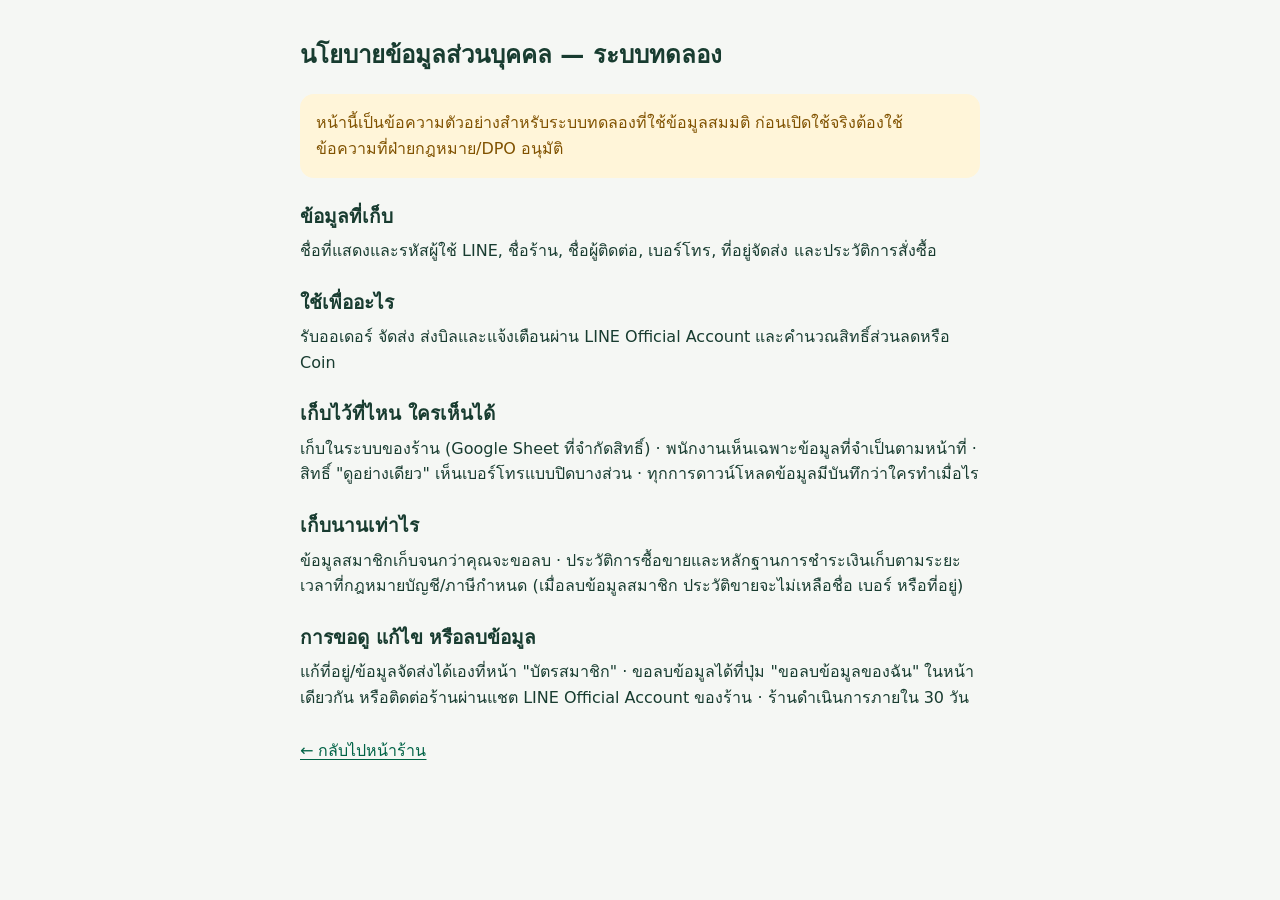
==== privacy.html @ 76da7a83 "Add files via upload" ====
<!doctype html>
<html lang="th">
<head>
<meta charset="utf-8">
<meta name="viewport" content="width=device-width, initial-scale=1">
<title>นโยบายข้อมูลส่วนบุคคล (ฉบับทดลอง)</title>
<meta http-equiv="Content-Security-Policy" content="default-src 'self'; style-src 'self' 'unsafe-inline'; object-src 'none'; base-uri 'self'">
<link rel="stylesheet" href="style.css?v=2.2.0">
</head>
<body>
<main class="privacy-page">
<h1>นโยบายข้อมูลส่วนบุคคล — ระบบทดลอง</h1>
<p class="note">หน้านี้เป็นข้อความตัวอย่างสำหรับระบบทดลองที่ใช้ข้อมูลสมมติ ก่อนเปิดใช้จริงต้องใช้ข้อความที่ฝ่ายกฎหมาย/DPO อนุมัติ</p>
<h2>ข้อมูลที่เก็บ</h2>
<p>ชื่อที่แสดงและรหัสผู้ใช้ LINE, ชื่อร้าน, ชื่อผู้ติดต่อ, เบอร์โทร, ที่อยู่จัดส่ง และประวัติการสั่งซื้อ</p>
<h2>ใช้เพื่ออะไร</h2>
<p>รับออเดอร์ จัดส่ง ส่งบิลและแจ้งเตือนผ่าน LINE Official Account และคำนวณสิทธิ์ส่วนลดหรือ Coin</p>
<h2>เก็บไว้ที่ไหน ใครเห็นได้</h2>
<p>เก็บในระบบของร้าน (Google Sheet ที่จำกัดสิทธิ์) · พนักงานเห็นเฉพาะข้อมูลที่จำเป็นตามหน้าที่ · สิทธิ์ "ดูอย่างเดียว" เห็นเบอร์โทรแบบปิดบางส่วน · ทุกการดาวน์โหลดข้อมูลมีบันทึกว่าใครทำเมื่อไร</p>
<h2>เก็บนานเท่าไร</h2>
<p>ข้อมูลสมาชิกเก็บจนกว่าคุณจะขอลบ · ประวัติการซื้อขายและหลักฐานการชำระเงินเก็บตามระยะเวลาที่กฎหมายบัญชี/ภาษีกำหนด (เมื่อลบข้อมูลสมาชิก ประวัติขายจะไม่เหลือชื่อ เบอร์ หรือที่อยู่)</p>
<h2>การขอดู แก้ไข หรือลบข้อมูล</h2>
<p>แก้ที่อยู่/ข้อมูลจัดส่งได้เองที่หน้า "บัตรสมาชิก" · ขอลบข้อมูลได้ที่ปุ่ม "ขอลบข้อมูลของฉัน" ในหน้าเดียวกัน หรือติดต่อร้านผ่านแชต LINE Official Account ของร้าน · ร้านดำเนินการภายใน 30 วัน</p>
<p style="margin-top:28px"><a href="index.html?page=home">← กลับไปหน้าร้าน</a></p>
</main>
</body>
</html>
---- style.css ----
/* Betagro Shop Phokeaw · white & green · no external font / icon dependency */
:root{--bg:#F5F7F4;--surface:#FFFFFF;--surface-2:#F2F6F1;--sunk:#E7EEE8;--ink:#183C30;--ink-2:#465E53;--muted:#617368;--line:#E0E8DF;--line-2:#BBCDBF;--brand:#00845F;--brand-btn:#006B4E;--brand-ink:#006346;--brand-soft:#E9F4EC;--accent:#205B54;--accent-soft:#EAF3F2;--accent-ink:#235A54;--warn:#805200;--warn-soft:#FFF5D9;--bad:#AC2D26;--bad-soft:#FCEDEB;--good:#006346;--good-soft:#E9F4EC;--radius:18px;--top-height:90px;color-scheme:light}
*{box-sizing:border-box}
[hidden]{display:none!important}
html{scroll-padding-top:100px}
html,body{margin:0;background:var(--bg);color:var(--ink);font-family:"Leelawadee UI","Noto Sans Thai","Sukhumvit Set",system-ui,-apple-system,"Segoe UI",sans-serif;font-size:16px;line-height:1.6;-webkit-text-size-adjust:100%}
button,input,select,textarea{font:inherit;color:inherit}
button,a,input,select,textarea{-webkit-tap-highlight-color:transparent}
button{touch-action:manipulation}
button:focus-visible,a:focus-visible,input:focus-visible,select:focus-visible,textarea:focus-visible,summary:focus-visible{outline:3px solid #BD8B25;outline-offset:3px}
button{cursor:pointer}button:disabled{cursor:not-allowed}
a{color:var(--brand-ink);text-underline-offset:3px}
h1,h2,h3,p{margin:0}h2{font-size:19px;line-height:1.5}h3{font-size:16px;line-height:1.5}small{font-size:13px}
.ui-icon{display:inline-block;width:24px;height:24px;vertical-align:middle;flex-shrink:0}
.top{position:sticky;top:0;z-index:5;background:var(--surface);border-bottom:1px solid var(--line)}
.top-inner{max-width:1000px;margin:auto;display:flex;align-items:center;gap:12px;min-height:var(--top-height);padding:12px 20px}
.top .t{flex:1;min-width:0;line-height:1.45}.top h1{font-size:16px;font-weight:700;overflow-wrap:anywhere}.top .t small{color:var(--muted);font-size:12px;display:block}.brand-name{font-family:Arial,sans-serif;font-size:12px;letter-spacing:1px;font-weight:800;display:block;color:var(--brand-ink);margin-bottom:3px}.brand-name span{font-family:"Leelawadee UI",sans-serif;font-weight:400;letter-spacing:0;color:var(--muted)}
.brand-symbol{display:grid;place-items:center;width:44px;height:44px;flex-shrink:0;border:1px solid var(--line);border-radius:14px;background:var(--brand-soft);color:var(--brand-ink)}.brand-symbol .ui-icon{width:25px;height:25px}.demo-tag{font:700 10px Arial,sans-serif;letter-spacing:.8px;background:var(--surface-2);padding:5px 7px;border-radius:5px;color:var(--muted)}
.ic{display:inline-grid;place-items:center;min-width:44px;width:44px;height:44px;border-radius:50%;border:1px solid var(--line);background:var(--surface);font-size:22px;flex-shrink:0}
.wrap{max-width:760px;margin:0 auto;padding:20px 20px calc(116px + env(safe-area-inset-bottom,0px));display:flex;flex-direction:column;gap:18px;min-width:0}.wrap.wide{max-width:1140px}
.box{background:var(--surface);border:1px solid var(--line);border-radius:var(--radius);padding:20px;min-width:0}.box h3{margin:0 0 10px}
.row{display:flex;justify-content:space-between;gap:16px;padding:7px 0;font-size:14px;align-items:flex-start}.row span:first-child{color:var(--ink-2);min-width:0;overflow-wrap:anywhere}.row>span:last-child,.row>strong:last-child{flex-shrink:0;max-width:70%;text-align:right}.row .step{flex-shrink:0}.row.tot{font-weight:700;border-top:1px solid var(--line);margin-top:8px;padding-top:14px;align-items:center}.row.disc span:last-child{color:var(--good)}
.num{font-variant-numeric:tabular-nums}.mono{font-family:ui-monospace,Menlo,Consolas,monospace;font-size:.9em;overflow-wrap:anywhere}.hint{font-size:13px;color:var(--muted);line-height:1.6}.price{font:750 23px/1.4 system-ui,sans-serif;letter-spacing:-.7px;color:var(--brand-ink);font-variant-numeric:tabular-nums}.big{font-size:28px;font-weight:700;color:var(--brand-ink)}
.btn{display:inline-flex;align-items:center;justify-content:center;gap:8px;min-height:48px;padding:10px 18px;border-radius:12px;border:1px solid var(--line-2);background:var(--surface);font-weight:600;text-decoration:none;line-height:1.45;text-align:center}.btn.pri{background:var(--brand-btn);border-color:var(--brand-btn);color:#fff;box-shadow:0 4px 12px #006B4E12}.btn.blue{background:var(--accent);border-color:var(--accent);color:#fff}.btn.bad{color:var(--bad);border-color:var(--bad);background:var(--surface)}.btn.sm{min-height:44px;padding:8px 12px;font-size:13px}.btn.block{width:100%}.btn[disabled]{opacity:.48}.btn .ui-icon{width:20px;height:20px}.text-btn{border:0;background:transparent;color:var(--brand-ink);padding:10px 0;min-height:44px;font-size:14px;font-weight:700}
.shop-hero{position:relative;isolation:isolate;overflow:hidden;border-radius:22px;background:#E7F0E3;min-height:226px;display:flex;align-items:center}.shop-hero>img{position:absolute;inset:0;width:100%;height:100%;object-fit:cover;object-position:70% 55%;z-index:-2}.shop-hero:after{content:"";position:absolute;inset:0;background:linear-gradient(90deg,#EAF1E6 5%,#EAF1E6F5 34%,#EAF1E608 80%);z-index:-1}.hero-copy{padding:27px;width:69%}.eyebrow{font:700 10px Arial,sans-serif;letter-spacing:.6px;color:#386748}.hero-copy h2{font-size:30px;line-height:1.35;letter-spacing:-.5px;color:#17472E;margin:11px 0}.hero-copy p{font-size:13px;color:#376046}.hero-tag{display:inline-block;font-size:12px;background:#fffC;color:#214B31;padding:5px 10px;border-radius:7px;margin-top:16px}.image-note{position:absolute;bottom:8px;right:10px;color:#183C30;background:#fffD;border-radius:4px;padding:1px 5px;font-size:10px}
.intro{text-align:center;padding:12px 0}.intro h2{font-size:25px}.intro p{font-size:14px;color:var(--muted);margin-top:8px}.section-heading{display:flex;align-items:center;justify-content:space-between;gap:10px}.section-heading h2{display:flex;align-items:center;gap:8px;font-size:18px}.section-heading>.hint{font-size:12px}.section-sub{font-size:13px;color:var(--muted);margin:4px 0 12px}
.tiles{display:grid;grid-template-columns:repeat(3,minmax(0,1fr));gap:10px}.tile{background:var(--surface);border:1px solid var(--line);border-radius:16px;padding:16px 5px;text-align:center;min-height:124px;display:flex;flex-direction:column;align-items:center;justify-content:center;gap:5px}.tile b{font-size:14px;font-weight:700;white-space:nowrap}.tile small{font-size:11px;color:var(--muted)}.tile-icon{display:grid;place-items:center;width:44px;height:44px;border-radius:14px;background:var(--brand-soft);color:var(--brand-ink);margin-bottom:3px}.tile.featured{background:var(--brand-btn);border-color:var(--brand-btn);color:#fff}.tile.featured .tile-icon{background:#FFFFFF20;color:#fff}.tile.featured small{color:#D3E8DD}.tile.featured b{font-size:16px}.tile:hover,.btn:not(:disabled):hover{filter:brightness(.98)}
.benefit-strip{display:flex;gap:12px;align-items:center;border:1px solid var(--line);border-radius:16px;background:var(--surface);padding:14px 16px;text-align:left}.benefit-icon{color:var(--brand-ink);background:var(--brand-soft);border-radius:50%;padding:9px}.benefit-strip small{display:block;font-size:12px;color:var(--muted)}.benefit-strip b{font-size:25px;line-height:1.3;display:block}.benefit-strip b span{font-size:13px;font-weight:500}.benefit-end{margin-left:auto;font-size:12px;color:var(--muted);text-align:right}.coupon-strip{display:flex;align-items:center;gap:12px;padding:13px 15px;border:1px dashed #C3D9BA;border-radius:14px;background:#F0F6E9;color:#35582E}.coupon-strip b{font-size:14px}.coupon-strip small{display:block;font-size:12px}.demo-note{text-align:center;font-size:11px;color:var(--muted);margin:2px 0}
.bottom-nav{position:fixed;bottom:0;left:0;right:0;z-index:6;display:flex;justify-content:center;background:var(--surface);border-top:1px solid var(--line);padding:8px 12px calc(8px + env(safe-area-inset-bottom,0px));box-shadow:0 -3px 18px #183C3005}.bottom-nav button{max-width:180px;flex:1;display:flex;flex-direction:column;align-items:center;gap:3px;min-height:51px;border:0;background:transparent;color:var(--muted);font-size:11px;padding:4px;border-radius:12px}.bottom-nav button.on{color:var(--brand-ink);font-weight:700;background:var(--brand-soft)}.bottom-nav .ui-icon{width:23px;height:23px}
.catalog-tools{display:flex;flex-direction:column;gap:13px}.search-box{display:flex;align-items:center;gap:10px;border:1px solid var(--line-2);border-radius:14px;background:var(--surface);padding:0 14px;color:var(--muted)}.search-box input{min-width:0;flex:1;border:0;background:transparent;min-height:50px;outline-offset:0}.search-box:focus-within{border-color:var(--brand-ink);box-shadow:0 0 0 2px var(--brand-soft)}.search-box input::placeholder{color:var(--muted);font-size:14px}.chips{display:flex;gap:8px;overflow-x:auto;padding:3px 1px 6px;scrollbar-width:thin}.chip{border:1px solid var(--line);background:var(--surface);border-radius:999px;min-height:44px;padding:8px 17px;font-size:14px;white-space:nowrap;flex-shrink:0}.chip.on{background:var(--brand-btn);color:#fff;border-color:var(--brand-btn);font-weight:700}
.bundle-section{background:#EBF2E4;border:1px solid #DFE9D6;border-radius:20px;padding:18px}.bundle-grid{display:grid;grid-template-columns:1fr 1fr;gap:12px}.bundle{background:var(--surface);border:1px solid #D9E5D2;border-radius:15px;padding:16px;display:flex;flex-direction:column;gap:9px;min-width:0}.bundle-top{display:flex;align-items:center;justify-content:space-between;color:var(--brand-ink)}.bundle-top .ui-icon{width:30px;height:30px}.bundle-label{font-size:11px;letter-spacing:.1px;background:var(--brand-soft);padding:4px 8px;border-radius:5px}.bundle .nm{font-size:16px}.bundle .it{font-size:12px;color:var(--muted);flex:1}.bundle-buy{display:flex;align-items:center;justify-content:space-between;gap:10px}.bundle-buy small{font-size:11px;color:var(--muted)}.saving{font-size:11px;color:var(--good)}.saving s{color:var(--muted);margin-right:5px}.bundle-section>p.hint{margin-top:10px;font-size:11px}.monthly-pick{display:flex;gap:12px;align-items:center;border-radius:14px;padding:15px;background:var(--accent-soft);color:var(--accent-ink)}.monthly-pick>span{flex:1;min-width:0}.monthly-pick small{display:block;font-size:11px}.monthly-pick b{font-size:14px}.monthly-pick strong{text-align:right;font-size:20px;flex-shrink:0}.monthly-pick strong small{font-size:11px;font-weight:400}
.prod{display:grid;grid-template-columns:44px minmax(0,1fr);gap:10px 12px;padding:20px 0;border-top:1px solid var(--line)}.product-section .section-heading{padding-bottom:13px}.product-section .section-heading+.prod{border-top:0}.prod:last-child{padding-bottom:0}.product-symbol{width:44px;height:44px;display:grid;place-items:center;background:var(--surface-2);border-radius:12px;color:var(--brand-ink)}.product-symbol .ui-icon{width:27px;height:27px}.product-info .nm{font-size:16px;margin:0 0 4px;line-height:1.45}.product-meta{font:11px system-ui,sans-serif;color:var(--muted)}.product-buy{grid-column:2;display:flex;align-items:center;justify-content:space-between;gap:8px}.product-buy small{font-size:12px;color:var(--muted)}.tiers{grid-column:2;display:flex;flex-wrap:wrap;gap:6px;font-size:11px;color:var(--ink-2)}.tiers>span{background:var(--surface-2);padding:4px 7px;border-radius:5px}.tiers b{margin-left:3px}.prod.oos .product-symbol,.prod.oos .price{color:var(--muted)}.prod.oos{background:var(--surface-2);margin:0 -8px;padding-left:8px;padding-right:8px;border-radius:12px}.badge{display:inline-block;font-size:10px;padding:2px 7px;border-radius:5px;background:var(--brand-soft);color:var(--brand-ink);font-weight:600;margin-left:4px;vertical-align:2px;white-space:nowrap;font-family:"Leelawadee UI",sans-serif}.badge.r{background:var(--bad-soft);color:var(--bad)}.badge.b{background:var(--accent-soft);color:var(--accent-ink)}
.step{display:inline-flex;align-items:center;border:1px solid var(--line-2);border-radius:12px;overflow:hidden;height:44px;background:var(--surface);flex-shrink:0}.step button{width:44px;height:44px;border:0;background:var(--brand-soft);color:var(--brand-ink);font-size:23px;line-height:1}.step span{min-width:32px;text-align:center;font-weight:700;font-size:15px;font-variant-numeric:tabular-nums}.add-btn{height:44px;min-height:44px;padding:7px 16px;min-width:92px;font-size:14px;color:var(--brand-ink);border-color:#C1D7C9;background:var(--brand-soft)}.add-btn>span{font-size:21px;line-height:1}.nudge{grid-column:1/-1;font-size:12px;color:var(--brand-ink);background:var(--brand-soft);border-radius:10px;padding:3px 10px;display:flex;justify-content:space-between;align-items:center;gap:6px}.nudge button{border:0;background:transparent;color:var(--brand-ink);font-size:13px;white-space:nowrap;font-weight:700;min-height:44px;min-width:64px}
.foot{position:fixed;left:0;right:0;bottom:0;z-index:6;background:var(--surface);border-top:1px solid var(--line);box-shadow:0 -4px 24px #183C3007}.foot-inner{max-width:760px;margin:auto;padding:12px 20px calc(12px + env(safe-area-inset-bottom,0px));display:flex;gap:12px;align-items:center}.foot .sum{flex:1;min-width:0;line-height:1.4}.foot .sum b{display:block;font:700 26px/1.3 system-ui,sans-serif;letter-spacing:-.7px;color:var(--brand-ink)}.foot .sum small{color:var(--muted);font-size:11px;display:block}.foot .btn{min-height:51px}.foot .btn .ui-icon{width:19px;height:19px}
.cart-item{display:grid;grid-template-columns:minmax(0,1fr) auto;gap:10px 12px;border-bottom:1px solid var(--line);padding:16px 0}.cart-item:first-child{padding-top:0}.cart-item:last-child{border-bottom:0;padding-bottom:0}.cart-item h3{font-size:15px;margin:0;line-height:1.5}.cart-item>.step{grid-column:1/-1;justify-self:end}.cart-item>strong{font-size:17px}.order-summary{border-top:3px solid var(--brand-btn)}.order-summary>p{margin-top:10px}.coin-toggle{align-items:center!important}.coin-toggle>span{flex:1}.coin-toggle small{display:block;color:var(--muted);font-size:12px;margin-top:3px}.coin-toggle>.ui-icon{color:var(--brand-ink);width:29px;height:29px}
.alert{border-radius:12px;padding:13px 15px;font-size:14px;overflow-wrap:anywhere;border-left:3px solid currentColor}.alert.warn{background:var(--warn-soft);color:var(--warn)}.alert.ok{background:var(--good-soft);color:var(--good)}.alert.info{background:var(--accent-soft);color:var(--accent-ink)}.alert.bad{background:var(--bad-soft);color:var(--bad)}
.field{display:flex;flex-direction:column;gap:7px;min-width:0}.field label{font-size:14px;color:var(--ink-2);font-weight:600}.field input,.field select,.field textarea{border:1px solid var(--line-2);background:var(--surface);border-radius:10px;padding:12px;min-height:48px;width:100%;font-size:16px}.field textarea{resize:vertical}.form{display:flex;flex-direction:column;gap:18px}.chk{display:flex;gap:12px;align-items:flex-start;font-size:14px;cursor:pointer}.chk input{margin-top:3px;width:22px;height:22px;flex-shrink:0;accent-color:var(--brand-btn)}.chk+.chk{margin-top:14px}.chk span{min-width:0}
.qr{display:flex;flex-direction:column;align-items:center;gap:14px;text-align:center;padding:26px 20px}.qr .code{background:#fff;padding:12px;border:1px solid #DFE6E0;border-radius:15px;line-height:0}.qr .code svg,.qr .code img{width:200px;height:200px;max-width:100%}.qr>.copy{align-self:stretch}.qr>b{font-size:18px}.qr>.mono{background:var(--brand-soft);padding:6px 16px;border-radius:6px;color:var(--brand-ink)}.kv{display:grid;grid-template-columns:repeat(3,minmax(0,1fr));gap:10px}.kv>div{background:var(--surface);border:1px solid var(--line);border-radius:15px;padding:16px 12px;min-width:0}.kv small{display:block;color:var(--muted);font-size:12px}.kv b{font-size:24px;overflow-wrap:anywhere}.kv>div:first-child{background:var(--brand-btn);color:#fff;border-color:var(--brand-btn)}.kv>div:first-child small{color:#D5E7DD}
.pill{display:inline-block;border-radius:999px;padding:4px 10px;font-size:12px;font-weight:600;background:var(--sunk);color:var(--ink-2);white-space:nowrap}.pill.new{background:var(--warn-soft);color:var(--warn)}.pill.appr{background:var(--accent-soft);color:var(--accent-ink)}.pill.bill{background:#F5EEE1;color:#885410}.pill.paid{background:var(--good-soft);color:var(--good)}.pill.red{background:var(--bad-soft);color:var(--bad)}.bill-card{text-align:left;width:100%;display:flex;flex-direction:column;gap:10px}.bill-card-head,.bill-card-foot{display:flex;justify-content:space-between;align-items:center;gap:12px}.bill-card-foot>div{display:flex;flex-direction:column;gap:3px}.bill-card-foot small{font-size:12px;color:var(--muted)}.bill-link{font-size:13px;font-weight:700;color:var(--brand-ink)}
.order-progress{list-style:none;margin:0;padding:16px 6px;display:flex;background:var(--surface);border:1px solid var(--line);border-radius:15px}.order-progress li{position:relative;flex:1;display:flex;flex-direction:column;align-items:center;text-align:center;font-size:11px;color:var(--muted);gap:6px;z-index:0}.order-progress li:before{content:"";position:absolute;top:16px;right:50%;width:100%;height:2px;background:var(--line);z-index:-1}.order-progress li:first-child:before{display:none}.order-progress li>span{display:grid;place-items:center;border:2px solid var(--line);width:34px;height:34px;border-radius:50%;background:var(--surface);font-size:13px}.order-progress .complete{color:var(--brand-ink);font-weight:700}.order-progress .complete>span{background:var(--brand-btn);border-color:var(--brand-btn);color:#fff}.order-progress .complete:before{background:var(--brand-btn)}.order-progress .ui-icon{width:18px;height:18px}.success-panel{text-align:center;padding:34px 16px}.success-icon{display:inline-grid;place-items:center;background:var(--brand-soft);color:var(--brand-ink);width:76px;height:76px;border-radius:50%;margin-bottom:20px}.success-icon .ui-icon{width:38px;height:38px}.success-panel h2{font-size:22px;margin-bottom:12px}.success-panel p{margin-top:10px}
.tabs{display:flex;gap:8px;overflow-x:auto;background:var(--surface);border-bottom:1px solid var(--line);padding:0 max(16px,calc((100vw - 1100px)/2));position:sticky;top:var(--top-height);z-index:4}.tab{border:0;background:none;padding:15px 12px;min-height:54px;font-weight:600;color:var(--muted);border-bottom:3px solid transparent;white-space:nowrap;font-size:14px}.tab.on{color:var(--brand-ink);border-bottom-color:var(--brand-btn)}.tab .cnt{display:inline-block;min-width:19px;padding:0 5px;border-radius:9px;background:var(--bad);color:#fff;font-size:11px;margin-left:5px}.admin-overview{display:grid;grid-template-columns:repeat(4,1fr);gap:12px}.stat-card{display:flex;flex-direction:column;gap:8px;text-align:left;background:var(--surface);border:1px solid var(--line);border-radius:15px;padding:16px}.stat-card>span{font-size:12px;color:var(--muted)}.stat-card>strong{font:700 30px system-ui,sans-serif;color:var(--brand-ink)}.ord{border:1px solid var(--line);border-radius:16px;padding:20px;background:var(--surface);display:flex;flex-direction:column;gap:11px;min-width:0}.ord-h{display:flex;flex-wrap:wrap;gap:8px;align-items:center}.pos{background:#F2F6EB;border:1px dashed #C8D7B7;border-radius:12px;padding:14px 16px;font-size:14px;color:#34502E}.pos>b{display:block;margin-bottom:5px}.acts{display:flex;flex-wrap:wrap;gap:12px;align-items:flex-end}.acts .field{flex:1;min-width:140px}.acts input[type=file]{max-width:100%;font-size:14px}.tblw{overflow-x:auto;max-width:100%;border:1px solid var(--line);border-radius:12px;background:var(--surface);overscroll-behavior-inline:contain}table{border-collapse:collapse;width:100%;font-size:14px}th{text-align:left;font-weight:600;color:var(--ink-2);background:var(--surface-2);padding:12px;border-bottom:1px solid var(--line);white-space:nowrap}td{padding:12px;border-bottom:1px solid var(--line);vertical-align:top;min-width:90px}tr:last-child td{border-bottom:0}td.r,th.r{text-align:right}tr.warn td{background:var(--warn-soft)}tr.bad td{background:var(--bad-soft)}td input[type=checkbox]{width:24px;height:24px;accent-color:var(--brand-btn)}summary{cursor:pointer;min-height:32px;font-weight:600}
.toast{position:fixed;left:50%;bottom:calc(104px + env(safe-area-inset-bottom,0px));transform:translateX(-50%);background:#163F32;color:#fff;padding:13px 20px;border-radius:14px;font-size:14px;z-index:20;max-width:calc(100% - 32px);width:max-content;text-align:center;box-shadow:0 8px 30px #15362B25}.busy{position:fixed;inset:0;background:#17352B40;z-index:15;display:flex;align-items:center;justify-content:center;backdrop-filter:blur(2px)}.busy>div{background:var(--surface);padding:27px;border:1px solid var(--line);border-radius:20px;font-size:15px;display:flex;flex-direction:column;align-items:center;gap:14px;max-width:calc(100% - 40px);box-shadow:0 20px 60px #183C3020}.busy small{color:var(--muted);font-size:12px}.copy{display:flex;gap:8px;min-width:0}.copy input{flex:1;min-width:0;border:1px solid var(--line-2);border-radius:10px;padding:10px;background:var(--surface-2);font-size:13px}.empty{color:var(--muted);text-align:center;padding:32px 18px;border:1px dashed var(--line-2);border-radius:16px;font-size:14px;display:flex;flex-direction:column;align-items:center;gap:10px;background:var(--surface)}.empty>.ui-icon{width:40px;height:40px;color:var(--brand-ink)}.empty b{color:var(--ink)}.boot{padding:15vh 20px;text-align:center;color:var(--ink);display:flex;flex-direction:column;gap:22px;align-items:center}.boot-brand{font:800 20px Arial,sans-serif;letter-spacing:2px;color:var(--brand-ink)}.boot small{color:var(--muted)}.spinner{display:inline-block;width:28px;height:28px;border:3px solid var(--line);border-top-color:var(--brand-btn);border-radius:50%;animation:spin .8s linear infinite;flex-shrink:0}.privacy-page{max-width:720px;margin:auto;padding:36px 20px}.privacy-page h1{font-size:24px}.privacy-page h2{margin:24px 0 8px}.privacy-page .note{background:var(--warn-soft);color:var(--warn);padding:16px;border-radius:14px;margin:20px 0}
@keyframes spin{to{transform:rotate(360deg)}}
@media(min-width:900px){.shop-hero{min-height:250px}.hero-copy h2{font-size:36px}.tiles{gap:14px}.tile{min-height:137px}.catalog-wrap{max-width:860px}.catalog-wrap+.foot .foot-inner{max-width:860px}.product-section .prod{grid-template-columns:52px minmax(0,1fr) auto}.product-buy{grid-column:3;grid-row:1/3;min-width:240px}.tiers{grid-column:2}.product-symbol{grid-row:1/3;width:50px;height:50px}.bundle-buy{gap:16px}.wide .ord .row{max-width:780px}}
@media(max-width:600px){.wrap{padding:16px 16px calc(116px + env(safe-area-inset-bottom,0px));gap:16px}.top-inner{padding:11px 16px;gap:10px}.box{padding:16px}.bundle-grid{grid-template-columns:1fr}.bundle-section{padding:16px}.shop-hero{min-height:205px}.hero-copy{padding:22px;width:76%}.hero-copy h2{font-size:27px}.hero-copy p{font-size:12px}.shop-hero>img{object-position:69% 50%}.hero-tag{margin-top:12px;font-size:11px}.foot-inner{padding:12px 16px calc(12px + env(safe-area-inset-bottom,0px))}.foot .btn{font-size:14px;padding:11px 14px}.tile{min-height:117px;padding:13px 4px}.tiles{gap:8px}.tile-icon{width:39px;height:39px;border-radius:12px}.tile b{font-size:13px}.tile small{font-size:10px}.tile.featured b{font-size:15px}.brand-name{font-size:11px}.top h1{font-size:15px}.admin-overview{grid-template-columns:1fr 1fr;gap:10px}.stat-card{padding:14px}.ord{padding:16px}.tabs{top:var(--top-height)}.kv{gap:7px}.kv>div{padding:13px 10px}.kv b{font-size:22px}.kv small{font-size:11px}.order-summary .row{font-size:13px}}
@media(max-width:359px){.wrap{padding-left:12px;padding-right:12px}.top-inner{padding-left:12px;padding-right:12px;gap:7px}.brand-name span{display:none}.top .t small{font-size:10px}.tile b{font-size:12px}.tile small{font-size:9px}.hero-copy{width:88%}.hero-copy h2{font-size:25px}.product-buy{grid-column:1/-1}.tiers{grid-column:1/-1}.section-heading h2{font-size:16px}.section-heading>.hint{display:none}.benefit-strip{padding:12px;gap:8px}.benefit-end{font-size:10px}.foot .btn{font-size:13px;padding:11px}.foot .btn .ui-icon{display:none}}
@media(prefers-color-scheme:dark){:root{--bg:#0F1D17;--surface:#192A21;--surface-2:#21382A;--sunk:#243D2E;--ink:#E6F0E7;--ink-2:#C0D0C3;--muted:#A5B6A8;--line:#324738;--line-2:#526E59;--brand-btn:#006B4E;--brand-ink:#A0DFB2;--brand-soft:#233F2D;--accent:#28675C;--accent-soft:#203D35;--accent-ink:#BAE6D4;--warn:#F1CF88;--warn-soft:#3D321D;--bad:#FFB2A7;--bad-soft:#452824;--good:#A0DFB2;--good-soft:#233F2D;color-scheme:dark}.bundle-section{background:#1D3020;border-color:var(--line)}.bundle{border-color:var(--line)}.coupon-strip{background:#243A26;border-color:var(--line-2);color:#CAE3B9}.pos{background:#263921;border-color:var(--line-2);color:#D1E2BF}.pill.bill{background:#3D321D;color:#F1CF88}.order-summary{border-top-color:#74BE8B}.add-btn{border-color:var(--line-2)}.shop-hero{color-scheme:light}.qr .code{border-color:#fff}}
@media(prefers-reduced-motion:reduce){*{scroll-behavior:auto!important}.spinner{animation:none;border-top-color:var(--brand-ink)}}
@media(max-width:600px){.bundle-grid{grid-template-columns:none;grid-auto-flow:column;grid-auto-columns:92%;overflow-x:auto;scroll-snap-type:x proximity;padding-bottom:8px;scrollbar-width:thin}.bundle{scroll-snap-align:start}.bundle-buy .step{height:44px}.bundle-buy .step button{width:44px}.bundle-buy .step span{min-width:26px}}
/* ===== v2: ส่วนเพิ่ม (คงโทนขาว–เขียว) ===== */
.row-flex{display:flex;align-items:center;gap:8px;flex-wrap:wrap}.alert.row-flex .ui-icon{width:20px;height:20px}
.notice{display:flex;align-items:center;gap:12px;width:100%;text-align:left;border-radius:16px;padding:14px 16px;border:1px solid var(--line);background:var(--surface)}.notice>span{flex:1;min-width:0}.notice b{display:block;font-size:15px}.notice small{display:block;font-size:12px;color:var(--muted)}.notice>.ui-icon:first-child{width:28px;height:28px}.notice>.ui-icon:last-child{width:18px;height:18px;color:var(--muted)}
.notice.warn{background:var(--warn-soft);border-color:#EED9A6;color:var(--warn)}.notice.info{background:var(--accent-soft);color:var(--accent-ink)}.notice.ok{background:var(--brand-soft);color:var(--brand-ink)}
.bottom-nav button{position:relative}.bottom-nav .dot{position:absolute;top:6px;left:calc(50% + 8px);width:9px;height:9px;border-radius:50%;background:var(--bad);border:2px solid var(--surface)}
.empty-state{display:flex;flex-direction:column;align-items:center;gap:14px;text-align:center;padding:30px 20px}.empty-state>.ui-icon{width:42px;height:42px;color:var(--warn)}.empty-state h2{font-size:18px}
.tech{display:block;color:var(--muted);font-size:11px;margin-top:6px;overflow-wrap:anywhere}.tech-detail{font-size:12px;color:var(--muted);text-align:left;align-self:stretch}.tech-detail small{display:block;overflow-wrap:anywhere;margin-top:6px}
.product-photo{width:44px;height:44px;border-radius:12px;object-fit:cover;background:var(--surface-2);display:block}.prod.has-img{grid-template-columns:76px minmax(0,1fr)}.prod.has-img .product-photo{width:76px;height:76px;grid-row:1/3;border-radius:14px}
.prod.oos .product-photo{filter:grayscale(.8);opacity:.6}.product-photo.sm{width:40px;height:40px;border-radius:8px;margin-bottom:6px}.bundle-photo{width:100%;height:132px;object-fit:cover;border-radius:12px;background:var(--surface-2)}
.img-cell{min-width:64px}.img-cell .product-symbol{width:40px;height:40px;margin-bottom:6px}
.geo-box{display:flex;align-items:center;gap:10px;flex-wrap:wrap}.geo-box .hint{flex:1;min-width:150px}
.slip-box{display:flex;gap:14px;align-items:center;border:1px dashed var(--line-2);border-radius:14px;padding:12px;background:var(--surface-2)}.slip-box>img{width:72px;height:96px;object-fit:cover;border-radius:8px;border:1px solid var(--line);background:#fff}.slip-ph{display:grid;place-items:center;width:72px;height:96px;border-radius:8px;background:var(--surface);color:var(--brand-ink);flex-shrink:0}.slip-ph .ui-icon{width:34px;height:34px}.slip-box>div{display:flex;flex-direction:column;gap:6px;align-items:flex-start;min-width:0}.slip-box label.btn{cursor:pointer}
.pay-ledger .row.tot .price{font-size:26px}.pay-history{margin-top:10px;font-size:13px}.pay-history summary{font-size:14px;color:var(--ink-2)}
.day-pick{border:0;padding:0;margin:0;display:flex;flex-wrap:wrap;gap:8px}.day-pick legend{font-size:14px;font-weight:600;color:var(--ink-2);margin-bottom:8px}.day-pick label{position:relative}.day-pick input{position:absolute;opacity:0;inset:0}.day-pick span{display:grid;place-items:center;min-width:46px;height:46px;border-radius:12px;border:1px solid var(--line-2);font-weight:700;background:var(--surface)}.day-pick input:checked+span{background:var(--brand-btn);border-color:var(--brand-btn);color:#fff}.day-pick input:focus-visible+span{outline:3px solid #BD8B25;outline-offset:2px}
.qty-row{align-items:center}.qty-row input{width:84px;min-height:44px;border:1px solid var(--line-2);border-radius:10px;padding:8px;text-align:center;font-size:16px}
.confirm-box{border:2px solid var(--brand-btn)}.test-box{border:1px dashed var(--warn);background:var(--warn-soft)}
/* หลังร้าน */
.new-banner{position:sticky;top:var(--top-height);z-index:6;display:flex;align-items:center;justify-content:center;gap:10px;width:100%;border:0;background:#B4231A;color:#fff;padding:12px 16px;font-size:15px;animation:pulse 1.6s ease-in-out 3}.new-banner span{opacity:.85;font-size:13px}
@keyframes pulse{50%{filter:brightness(1.25)}}
.date-bar{display:flex;flex-direction:column;gap:10px;background:var(--surface);border:1px solid var(--line);border-radius:16px;padding:12px 14px}.date-fields{display:flex;gap:12px;flex-wrap:wrap}.date-fields label{display:flex;align-items:center;gap:8px;font-size:14px;color:var(--ink-2)}.date-fields input{border:1px solid var(--line-2);border-radius:10px;padding:8px 10px;min-height:44px;background:var(--surface)}
.dl-row{display:flex;gap:8px;flex-wrap:wrap}.dl-grid{display:grid;grid-template-columns:repeat(auto-fill,minmax(170px,1fr));gap:8px;margin-top:8px}
.adm-search input{min-height:46px}.group-h{display:flex;align-items:center;gap:8px;margin:6px 0 -4px;font-size:16px}.cnt-pill{background:var(--bad);color:#fff;border-radius:99px;font-size:12px;padding:1px 9px}
.ord.is-new{border-color:#E7B95B;box-shadow:0 0 0 3px #F5D58B33}.box.group summary{font-size:15px}.box.group .ord{margin-top:10px}
.pay-grid{display:grid;grid-template-columns:repeat(auto-fit,minmax(110px,1fr));gap:8px}.pay-grid>div{background:var(--surface-2);border-radius:10px;padding:8px 10px}.pay-grid small{display:block;font-size:11px;color:var(--muted)}.pay-grid b{font-size:16px;font-variant-numeric:tabular-nums}.pay-grid .neg b{color:var(--bad)}.pay-grid .pos b{color:var(--good)}
.pay-list{display:flex;flex-direction:column;gap:6px}.pay-row{display:flex;justify-content:space-between;gap:10px;align-items:flex-start;border-top:1px solid var(--line);padding-top:8px;font-size:14px}.pay-acts{display:flex;gap:6px;flex-wrap:wrap;justify-content:flex-end;align-items:center}
.trip{display:flex;flex-direction:column;gap:6px}.trip.out{border-color:var(--accent)}.kg-bar{height:8px;border-radius:5px;background:var(--sunk);overflow:hidden}.kg-bar span{display:block;height:100%;background:var(--brand-btn);border-radius:5px}
.stop{display:flex;gap:10px;align-items:flex-start;border-top:1px solid var(--line);padding:10px 0}.stop>input{width:22px;height:22px;margin-top:4px;accent-color:var(--brand-btn);flex-shrink:0}.stop-no{display:grid;place-items:center;width:28px;height:28px;border-radius:50%;background:var(--brand-soft);color:var(--brand-ink);font-weight:700;flex-shrink:0}.stop-main{flex:1;min-width:0}.stop-main .items{font-size:12px}.warn-t{color:var(--warn);font-weight:600}
.report-grid{display:grid;grid-template-columns:repeat(4,minmax(0,1fr));gap:10px}.report-grid .stat-card strong{font-size:22px}
.bars{display:flex;flex-direction:column;gap:6px}.bar-row{display:grid;grid-template-columns:64px 1fr 96px 52px;gap:8px;align-items:center;font-size:13px}.bar{height:12px;background:var(--sunk);border-radius:6px;overflow:hidden}.bar i{display:block;height:100%;background:var(--brand);border-radius:6px}.bar-row b{text-align:right;font-variant-numeric:tabular-nums}.bar-row small{color:var(--muted)}
.team-row{display:grid;grid-template-columns:minmax(0,1fr) 150px auto;gap:10px;align-items:center;border-top:1px solid var(--line);padding:10px 0}.team-row small{display:block}.team-row select{min-height:44px;border:1px solid var(--line-2);border-radius:10px;padding:6px;background:var(--surface)}.team-row.off{opacity:.6}
.invite-out{display:flex;gap:14px;align-items:center;border:1px solid var(--line);border-radius:14px;padding:12px;background:var(--brand-soft)}.invite-out .code{background:#fff;padding:6px;border-radius:10px;line-height:0}.invite-out .code svg{width:120px;height:120px}.invite-out>div:last-child{display:flex;flex-direction:column;gap:6px;min-width:0;flex:1}
.job-row{display:flex;justify-content:space-between;align-items:center;gap:10px;border-top:1px solid var(--line);padding:10px 0}.job-row small{display:block}.checks{margin-top:8px}
.modal{position:fixed;inset:0;background:#0009;z-index:30;display:flex;align-items:center;justify-content:center;padding:16px}.modal-in{background:var(--surface);border-radius:16px;padding:12px;max-width:520px;width:100%;max-height:92vh;display:flex;flex-direction:column;gap:10px}.modal-in img{max-width:100%;max-height:78vh;object-fit:contain;border-radius:10px}
#print-area{display:none}
@media print{body.printing>*:not(#print-area){display:none!important}body.printing #print-area{display:block}#print-area{font:12px/1.4 Tahoma,sans-serif;color:#000}.print-trip{page-break-after:always}.print-trip table{width:100%;border-collapse:collapse}.print-trip th,.print-trip td{border:1px solid #444;padding:4px;vertical-align:top;min-width:0}.print-trip h2{font-size:16px;margin:0 0 4px}}
@media(max-width:600px){.report-grid{grid-template-columns:1fr 1fr}.team-row{grid-template-columns:1fr 1fr}.team-row>div:first-child{grid-column:1/-1}.bar-row{grid-template-columns:52px 1fr 80px}.bar-row small{display:none}.pay-row{flex-direction:column}.pay-acts{justify-content:flex-start}.invite-out{flex-direction:column;align-items:stretch}.invite-out .code{align-self:center}}
@media(prefers-color-scheme:dark){.notice.warn{border-color:var(--line-2)}.new-banner{background:#8E2A22}.invite-out .code{background:#fff}}
/* v2.1 */
.wave-box{display:flex;flex-direction:column;gap:4px;background:var(--brand-soft);border-radius:12px;padding:10px 12px;margin:6px 0 10px}.wave-box small{display:block;font-size:12px;color:var(--muted)}.wave-box b{display:block;font-size:15px;color:var(--brand-ink);margin-top:2px}
.bundle.for-me{border-color:var(--brand);box-shadow:0 0 0 2px var(--brand-soft)}.bundle.for-me .bundle-label{color:var(--brand-ink);font-weight:700}
.trip-head{display:flex;flex-wrap:wrap;gap:6px 12px;align-items:center}.trip-head select{padding:4px 8px;border-radius:8px;border:1px solid var(--line-2);background:var(--surface);color:var(--ink)}
.stop.pool{border-left:3px solid var(--warn);padding-left:8px}.stop .note{font-size:12px;color:var(--warn);display:block}
.funnel-table{width:100%;border-collapse:collapse;font-size:13px}.funnel-table th,.funnel-table td{padding:6px 8px;border-bottom:1px solid var(--line);text-align:right}.funnel-table th:first-child,.funnel-table td:first-child{text-align:left}
.trip-log{display:flex;flex-wrap:wrap;gap:6px 12px;align-items:center;padding:8px 0;border-top:1px solid var(--line)}.trip-log input{width:92px;padding:4px 6px;border-radius:8px;border:1px solid var(--line-2)}
.wave-pick{display:inline-flex;gap:4px;align-items:center;font-size:12px}.wave-pick select{padding:3px 6px;border-radius:8px;border:1px solid var(--line-2);font-size:12px;background:var(--surface);color:var(--ink)}
.cohort-table{width:100%;border-collapse:collapse;font-size:13px}.cohort-table th,.cohort-table td{padding:6px 8px;border-bottom:1px solid var(--line);text-align:right}.cohort-table th:first-child,.cohort-table td:first-child,.cohort-table th:nth-child(2),.cohort-table td:nth-child(2){text-align:left}
.alias-row{display:flex;gap:6px;align-items:center;margin-top:4px}.alias-row input{flex:1;min-width:0;padding:4px 8px;border-radius:8px;border:1px solid var(--line-2);font-size:12px}
@media print{.trip-head select,.wave-pick{display:none}}
/* v2.2: เลือก/เลือกทั้งหมด · แถบทำหลายรายการ · ทดสอบบทบาท · รูปสินค้า · รอบเย็น · ล็อกหน้าจอ */
.pick,.pick-all input,.pick-cell input{width:22px;height:22px;accent-color:var(--brand-btn);flex-shrink:0;cursor:pointer}.pick-all{display:inline-flex;align-items:center;gap:6px;font-size:13px;font-weight:500;color:var(--ink-2);margin-left:auto;cursor:pointer}.group-h{display:flex;align-items:center;gap:8px;flex-wrap:wrap}.box h3 .pick-all{float:right}.pick-cell{min-width:36px;width:36px}.ord.picked{border-color:var(--brand-btn);box-shadow:0 0 0 2px var(--brand-soft)}
.bulk-bar{position:sticky;bottom:calc(10px + env(safe-area-inset-bottom,0px));z-index:7;display:flex;flex-wrap:wrap;gap:8px;align-items:center;background:var(--brand-btn);color:#fff;border-radius:16px;padding:10px 12px;box-shadow:0 10px 30px #0B2A1F40}.bulk-bar>b{margin-right:auto;font-size:14px}.bulk-bar .btn{background:#fff;color:var(--brand-ink);border-color:#fff}.bulk-bar .btn.blue{background:#E9F4EC}.bulk-bar .btn.bad{background:#FCEDEB;color:var(--bad);border-color:#FCEDEB}.bulk-bar select{border-radius:10px;padding:7px 9px;border:0;max-width:180px}
.view-as{display:flex;align-items:center;gap:10px;flex-wrap:wrap;background:var(--warn-soft);color:var(--warn);border-bottom:1px solid #EED9A6;padding:9px max(16px,calc((100vw - 1100px)/2));font-size:13px}.view-as>span{flex:1;min-width:180px}
.img-acts{display:flex;flex-direction:column;gap:4px;margin-top:6px}.img-acts .btn{font-size:12px;padding:5px 8px;min-height:30px}.img-cell{min-width:110px}
.slot-pick{display:flex;flex-direction:column;gap:6px;margin:6px 0}.slot-pick .chk{align-items:flex-start;border:1px solid var(--line);border-radius:12px;padding:10px 12px}.slot-pick .chk:has(input:checked){border-color:var(--brand-btn);background:var(--brand-soft)}
.trip.evening{border-left:4px solid #C77700}.lock-screen>.ui-icon{color:var(--brand-ink)}.privacy-box{border:1px dashed var(--bad)}.stat-card small.hint{font-size:11px}
.print-trip tr.set td{background:#eee}
@media(max-width:600px){.bulk-bar{bottom:calc(8px + env(safe-area-inset-bottom,0px));padding:9px}.bulk-bar>b{width:100%}.pick-all span{font-size:12px}}
@media(prefers-color-scheme:dark){.bulk-bar .btn{color:#0F3B2A}.view-as{border-color:var(--line-2)}.print-trip tr.set td{background:#ddd}}
@media(min-width:601px){.admin-overview{grid-template-columns:repeat(auto-fit,minmax(170px,1fr))}}
/* ===== v3.0.0: Smart Set · Magnet Set · แต้มสะสม · สมุดที่อยู่ · ปักหมุด ===== */
.tags{display:flex;flex-wrap:wrap;gap:5px;margin-top:5px}
.tag{display:inline-block;font-size:11px;line-height:1.5;padding:1px 8px;border-radius:999px;font-weight:700;white-space:nowrap;background:var(--sunk);color:var(--ink-2)}
.tag.main{background:#E8F0FB;color:#1F4E87}.tag.smart{background:#FFF0D6;color:#8A4B00}.tag.magnet{background:#F7E6F3;color:#7D2468}.tag.low{background:var(--bad-soft);color:var(--bad)}
.smart-hint{display:block;font-size:12px;color:#8A4B00;font-weight:600}
.ok-t{color:var(--good);font-weight:700}
.chip.promo:not(.on){border-color:#E8C27A;color:#8A4B00;background:#FFF8EA}
.magnet-banner{display:flex;align-items:center;gap:12px;width:100%;text-align:left;border-radius:16px;padding:14px 16px;border:1px solid #E6C4DE;background:linear-gradient(100deg,#FBEFF8,#FFF8EA);color:#5E1B4F}
.magnet-banner>span{flex:1;min-width:0}.magnet-banner b{display:block;font-size:15px}.magnet-banner small{display:block;font-size:12px;color:#7A4A6E}
.magnet-banner>.ui-icon:first-child{width:28px;height:28px}.magnet-banner>.ui-icon:last-child{width:18px;height:18px}
.smart-today{background:#FFF8EA;border:1px solid #F0DDB5;border-radius:20px;padding:18px}
.smart-grid{display:grid;grid-auto-flow:column;grid-auto-columns:minmax(150px,1fr);gap:10px;overflow-x:auto;padding-bottom:6px;scroll-snap-type:x proximity;scrollbar-width:thin}
.smart-card{background:var(--surface);border:1px solid #EFDDB9;border-radius:14px;padding:12px;display:flex;flex-direction:column;gap:6px;min-width:0;scroll-snap-align:start}
.smart-card.oos{opacity:.6}.smart-card .nm{font-size:14px;line-height:1.45;flex:1}
.smart-card .smart-photo{width:100%;height:84px;object-fit:cover;border-radius:10px;background:var(--surface-2)}.smart-card .product-symbol{width:100%;height:84px}
.smart-cat{font-size:11px;font-weight:700;color:#8A4B00}
.smart-price{font-variant-numeric:tabular-nums}.smart-price s{color:var(--muted);font-size:12px}.smart-price b{font-size:18px;color:#8A4B00}.smart-price small{font-size:11px;color:var(--muted)}
.smart-card .step,.smart-card .add-btn{align-self:stretch;justify-content:space-between}.smart-card .add-btn{justify-content:center;min-width:0}
.smart-bar{display:flex;flex-direction:column;gap:8px;background:var(--surface);border:1px solid var(--line);border-radius:14px;padding:12px 14px;font-size:14px}
.smart-bar small{display:block;color:var(--muted);font-size:12px}
.smart-bar .kg-bar>span{background:linear-gradient(90deg,#E09A2B,#00845F);transition:width .25s}
.foot .rights-strip{display:block;width:100%;border:0;border-bottom:1px solid #F0DDB5;background:#FFF8EA;color:#8A4B00;font-size:13px;font-weight:700;padding:9px 16px;min-height:44px}
.foot .rights-strip .ui-icon{width:18px;height:18px}
.promo-box{border-left:4px solid #E09A2B}.promo-pick{display:flex;flex-direction:column;gap:10px;margin:8px 0}.promo-pick small{display:block;color:var(--muted);font-size:12px}
.nudge-line{display:block;width:100%;text-align:left;font-size:13px;color:#8A4B00;background:#FFF8EA;border:0;border-radius:10px;padding:9px 12px;margin-top:8px}.nudge-line.act{font-weight:600;min-height:44px}
.saved-line{display:flex;align-items:center;gap:6px;color:var(--good);font-weight:700;font-size:14px;margin-top:6px}.saved-line .ui-icon{width:18px;height:18px}
s.was{color:var(--muted);font-size:13px;font-weight:400}
.row.disc.sub{padding-top:0;font-size:13px}.row.disc.sub span:first-child{padding-left:12px;color:var(--good)}
.ship-box{display:flex;flex-direction:column;gap:10px;margin:10px 0 4px;padding:12px;border:1px solid var(--line);border-radius:14px;background:var(--surface-2)}
.ship-row{display:flex;align-items:flex-start;gap:10px}.ship-row>span{flex:1;min-width:0}.ship-row small{display:block;font-size:12px;color:var(--muted)}.ship-row b{display:block;font-size:14px;overflow-wrap:anywhere;margin-bottom:4px}.ship-row>.ui-icon{color:var(--brand-ink);margin-top:4px}
.ship-pick{display:flex;flex-direction:column;gap:12px;padding-top:6px;border-top:1px solid var(--line)}
.area-out{border-radius:12px;padding:14px;background:var(--bad-soft);color:var(--bad)}.area-out h3{font-size:15px;margin:0 0 4px}.area-out .hint{color:inherit;opacity:.9}
.area-opts{display:flex;flex-wrap:wrap;gap:8px;margin-top:10px}.area-opts .btn{background:var(--surface)}.area-opts .btn.pri{background:var(--brand-btn);color:#fff}
.branch-list{margin-top:10px;padding-top:8px;border-top:1px dashed currentColor;color:var(--ink)}.branch-list>b{font-size:13px}
.addr-row{display:flex;justify-content:space-between;align-items:flex-start;gap:10px;padding:12px 0;border-top:1px solid var(--line)}.addr-book .section-heading+.addr-row{border-top:0}
.addr-row>div:first-child{min-width:0}.addr-row small{display:block;margin-top:4px}.addr-row .pill{margin:2px 0}.addr-acts{display:flex;gap:6px;flex-wrap:wrap;justify-content:flex-end;flex-shrink:0}
.area-chip{display:inline-flex;align-items:center;gap:6px;border-radius:12px;padding:8px 12px;font-size:13px;font-weight:600;line-height:1.45}.area-chip .ui-icon{width:18px;height:18px}
.area-chip.in{background:var(--good-soft);color:var(--good)}.area-chip.band{background:var(--accent-soft);color:var(--accent-ink)}.area-chip.out{background:var(--bad-soft);color:var(--bad)}.area-chip.none{background:var(--warn-soft);color:var(--warn)}
.pin-box{align-items:stretch;flex-direction:column}.pin-box .btn{align-self:flex-start}
.pin-wrap{gap:12px}.pin-search{display:flex;gap:8px;min-width:0}.pin-search .search-box{flex:1;min-width:0}.pin-search .btn{flex-shrink:0}
.pin-results{display:flex;flex-direction:column;gap:6px}.pin-results:empty{display:none}
.pin-res{display:flex;gap:8px;align-items:flex-start;text-align:left;border:1px solid var(--line);background:var(--surface);border-radius:12px;padding:10px 12px;font-size:13px;min-height:44px}.pin-res .ui-icon{width:18px;height:18px;color:var(--brand-ink);margin-top:2px}
.pin-map-box{position:relative;border-radius:16px;overflow:hidden;border:1px solid var(--line-2);background:var(--surface-2)}
.pin-map{height:min(56vh,460px);min-height:280px;width:100%}
.pin-center{position:absolute;left:50%;top:50%;transform:translate(-50%,-100%);color:#C2410C;pointer-events:none;filter:drop-shadow(0 2px 2px #0005);z-index:2}.pin-center .ui-icon{width:42px;height:42px;fill:#fff}
.pin-gps{position:absolute;left:10px;bottom:28px;z-index:3;background:var(--surface);box-shadow:0 2px 8px #0002}
.pin-map-msg{height:100%;display:flex;flex-direction:column;align-items:center;justify-content:center;gap:8px;text-align:center;padding:20px;color:var(--muted);font-size:14px}.pin-map-msg>.ui-icon{width:34px;height:34px;color:var(--warn)}.pin-map-msg b{color:var(--ink)}
.pin-chip:empty{display:none}
.pin-link summary{cursor:pointer;font-weight:600;font-size:14px;min-height:28px}.pin-link form{margin-top:10px}
.shop-marker{display:grid;place-items:center;width:34px;height:34px;border-radius:50%;background:var(--brand-btn);color:#fff;border:2px solid #fff;box-shadow:0 2px 6px #0004}.shop-marker .ui-icon{width:20px;height:20px}
.rule{display:flex;flex-direction:column;gap:3px;padding:10px 0;border-top:1px solid var(--line);font-size:14px}.box h3+.rule{border-top:0;padding-top:0}.rule>span{color:var(--ink-2)}
.magnet-card{border-left:4px solid #B04A97}
.smart-list{display:flex;flex-direction:column;gap:4px;margin-top:8px;font-size:13px}.smart-list b{color:#8A4B00}
.field-label{font-size:14px;color:var(--ink-2);font-weight:600}
.shop-photo>img{width:96px;height:72px}
@media(prefers-color-scheme:dark){.tag.main{background:#1F3550;color:#BBD5F5}.tag.smart,.smart-hint,.smart-cat,.smart-price b,.smart-list b{color:#F4C77D}.tag.smart{background:#3D321D}.tag.magnet{background:#3F2338;color:#F1BDE3}.magnet-banner{background:linear-gradient(100deg,#3F2338,#3D321D);border-color:var(--line-2);color:#F7D9EF}.magnet-banner small{color:#E7C3DD}.smart-today{background:#2A2618;border-color:#4A4128}.smart-card{border-color:#4A4128}.chip.promo:not(.on){background:#3D321D;color:#F4C77D;border-color:#6B5A33}.foot .rights-strip,.nudge-line{background:#3D321D;color:#F4C77D;border-color:#4A4128}.pin-center{color:#FB923C}}
/* v3 หลังร้าน */
.cfg-toggle{padding:8px 0;border-bottom:1px solid var(--line)}.cfg-toggle:last-of-type{border-bottom:0}
.promo-table select{min-height:40px;border:1px solid var(--line-2);border-radius:8px;padding:4px 6px;background:var(--surface);max-width:150px}.promo-table input[type=checkbox]{width:22px;height:22px;accent-color:var(--brand-btn)}
tr.dirty td{background:#FFF8EA}tr.off td{opacity:.6}
.stock-file{margin-top:10px;padding:12px;border:1px dashed var(--line-2);border-radius:12px;background:var(--surface-2)}.stock-check{display:flex;flex-direction:column;gap:8px;margin-top:8px}.stock-check details summary{cursor:pointer;font-size:13px;font-weight:600}
.mem-v3{display:flex;flex-direction:column;gap:10px;margin-top:12px;padding-top:12px;border-top:1px dashed var(--line-2)}.mem-v3-row{font-size:14px;line-height:1.9}.test-acts{padding:8px;border-radius:10px;background:var(--warn-soft)}
.area-tools{display:grid;grid-template-columns:minmax(0,1fr) minmax(0,1fr);gap:16px;margin-top:10px}.area-svg{width:100%;height:auto;max-height:340px;color:var(--ink);background:var(--surface-2);border-radius:12px}
.uat-box .chk{margin-top:8px}
@media(max-width:600px){.area-tools{grid-template-columns:1fr}}
@media(prefers-color-scheme:dark){tr.dirty td{background:#3D321D}}
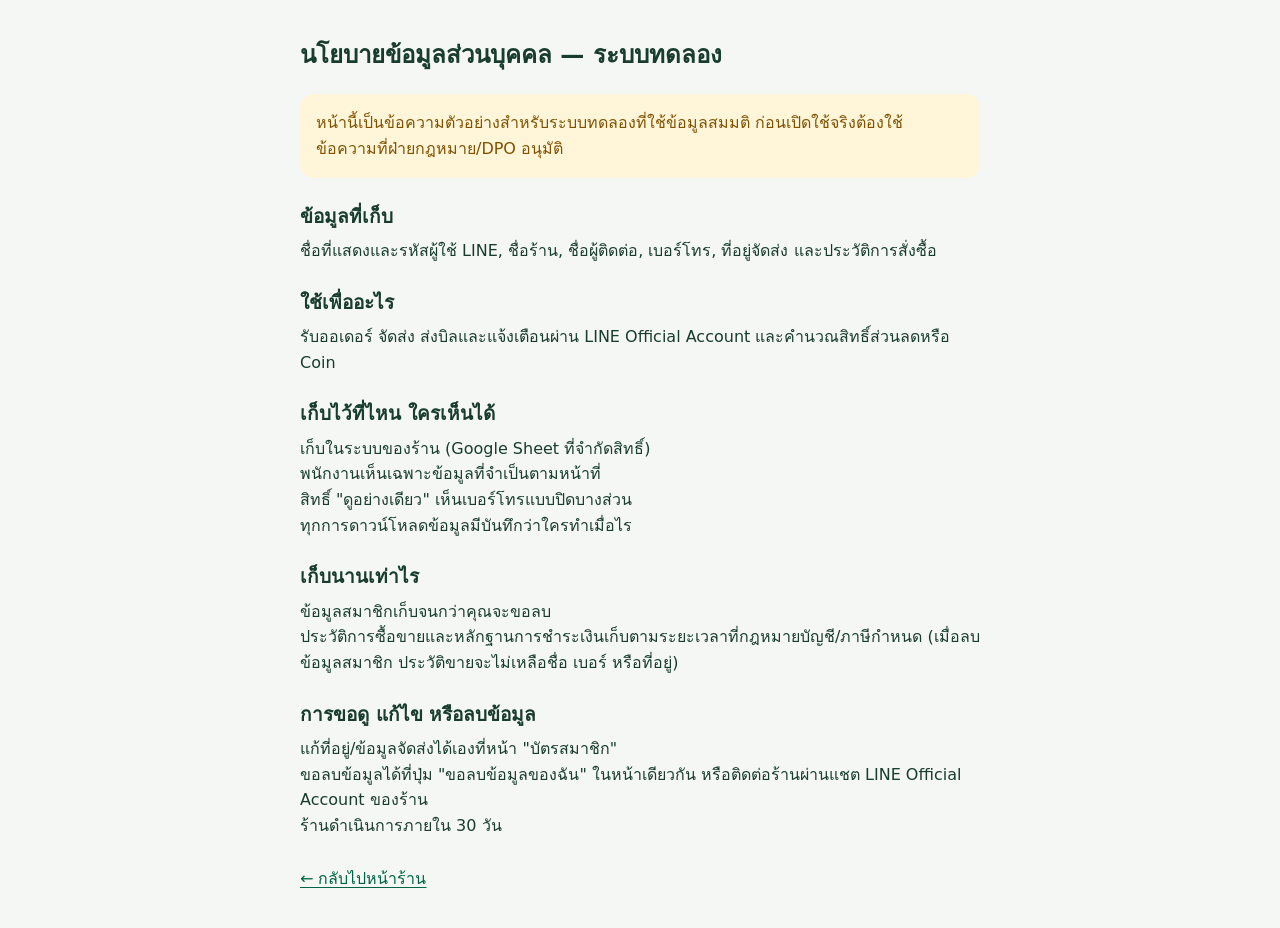
==== commit 789e9571: "Add files via upload" ====
--- a/privacy.html
+++ b/privacy.html
@@ -16,11 +16,11 @@
 <h2>ใช้เพื่ออะไร</h2>
 <p>รับออเดอร์ จัดส่ง ส่งบิลและแจ้งเตือนผ่าน LINE Official Account และคำนวณสิทธิ์ส่วนลดหรือ Coin</p>
 <h2>เก็บไว้ที่ไหน ใครเห็นได้</h2>
-<p>เก็บในระบบของร้าน (Google Sheet ที่จำกัดสิทธิ์) · พนักงานเห็นเฉพาะข้อมูลที่จำเป็นตามหน้าที่ · สิทธิ์ "ดูอย่างเดียว" เห็นเบอร์โทรแบบปิดบางส่วน · ทุกการดาวน์โหลดข้อมูลมีบันทึกว่าใครทำเมื่อไร</p>
+<p>เก็บในระบบของร้าน (Google Sheet ที่จำกัดสิทธิ์)<br>พนักงานเห็นเฉพาะข้อมูลที่จำเป็นตามหน้าที่<br>สิทธิ์ "ดูอย่างเดียว" เห็นเบอร์โทรแบบปิดบางส่วน<br>ทุกการดาวน์โหลดข้อมูลมีบันทึกว่าใครทำเมื่อไร</p>
 <h2>เก็บนานเท่าไร</h2>
-<p>ข้อมูลสมาชิกเก็บจนกว่าคุณจะขอลบ · ประวัติการซื้อขายและหลักฐานการชำระเงินเก็บตามระยะเวลาที่กฎหมายบัญชี/ภาษีกำหนด (เมื่อลบข้อมูลสมาชิก ประวัติขายจะไม่เหลือชื่อ เบอร์ หรือที่อยู่)</p>
+<p>ข้อมูลสมาชิกเก็บจนกว่าคุณจะขอลบ<br>ประวัติการซื้อขายและหลักฐานการชำระเงินเก็บตามระยะเวลาที่กฎหมายบัญชี/ภาษีกำหนด (เมื่อลบข้อมูลสมาชิก ประวัติขายจะไม่เหลือชื่อ เบอร์ หรือที่อยู่)</p>
 <h2>การขอดู แก้ไข หรือลบข้อมูล</h2>
-<p>แก้ที่อยู่/ข้อมูลจัดส่งได้เองที่หน้า "บัตรสมาชิก" · ขอลบข้อมูลได้ที่ปุ่ม "ขอลบข้อมูลของฉัน" ในหน้าเดียวกัน หรือติดต่อร้านผ่านแชต LINE Official Account ของร้าน · ร้านดำเนินการภายใน 30 วัน</p>
+<p>แก้ที่อยู่/ข้อมูลจัดส่งได้เองที่หน้า "บัตรสมาชิก"<br>ขอลบข้อมูลได้ที่ปุ่ม "ขอลบข้อมูลของฉัน" ในหน้าเดียวกัน หรือติดต่อร้านผ่านแชต LINE Official Account ของร้าน<br>ร้านดำเนินการภายใน 30 วัน</p>
 <p style="margin-top:28px"><a href="index.html?page=home">← กลับไปหน้าร้าน</a></p>
 </main>
 </body>
--- a/style.css
+++ b/style.css
@@ -1,4 +1,4 @@
-/* Betagro Shop Phokeaw · white & green · no external font / icon dependency */
+/* Betagro Shop Phokeaw: white & green, no external font / icon dependency. v3.1.0: dark mode follows the device, or the back-office toggle (html[data-theme]) */
 :root{--bg:#F5F7F4;--surface:#FFFFFF;--surface-2:#F2F6F1;--sunk:#E7EEE8;--ink:#183C30;--ink-2:#465E53;--muted:#617368;--line:#E0E8DF;--line-2:#BBCDBF;--brand:#00845F;--brand-btn:#006B4E;--brand-ink:#006346;--brand-soft:#E9F4EC;--accent:#205B54;--accent-soft:#EAF3F2;--accent-ink:#235A54;--warn:#805200;--warn-soft:#FFF5D9;--bad:#AC2D26;--bad-soft:#FCEDEB;--good:#006346;--good-soft:#E9F4EC;--radius:18px;--top-height:90px;color-scheme:light}
 *{box-sizing:border-box}
 [hidden]{display:none!important}
@@ -44,7 +44,8 @@
 @media(min-width:900px){.shop-hero{min-height:250px}.hero-copy h2{font-size:36px}.tiles{gap:14px}.tile{min-height:137px}.catalog-wrap{max-width:860px}.catalog-wrap+.foot .foot-inner{max-width:860px}.product-section .prod{grid-template-columns:52px minmax(0,1fr) auto}.product-buy{grid-column:3;grid-row:1/3;min-width:240px}.tiers{grid-column:2}.product-symbol{grid-row:1/3;width:50px;height:50px}.bundle-buy{gap:16px}.wide .ord .row{max-width:780px}}
 @media(max-width:600px){.wrap{padding:16px 16px calc(116px + env(safe-area-inset-bottom,0px));gap:16px}.top-inner{padding:11px 16px;gap:10px}.box{padding:16px}.bundle-grid{grid-template-columns:1fr}.bundle-section{padding:16px}.shop-hero{min-height:205px}.hero-copy{padding:22px;width:76%}.hero-copy h2{font-size:27px}.hero-copy p{font-size:12px}.shop-hero>img{object-position:69% 50%}.hero-tag{margin-top:12px;font-size:11px}.foot-inner{padding:12px 16px calc(12px + env(safe-area-inset-bottom,0px))}.foot .btn{font-size:14px;padding:11px 14px}.tile{min-height:117px;padding:13px 4px}.tiles{gap:8px}.tile-icon{width:39px;height:39px;border-radius:12px}.tile b{font-size:13px}.tile small{font-size:10px}.tile.featured b{font-size:15px}.brand-name{font-size:11px}.top h1{font-size:15px}.admin-overview{grid-template-columns:1fr 1fr;gap:10px}.stat-card{padding:14px}.ord{padding:16px}.tabs{top:var(--top-height)}.kv{gap:7px}.kv>div{padding:13px 10px}.kv b{font-size:22px}.kv small{font-size:11px}.order-summary .row{font-size:13px}}
 @media(max-width:359px){.wrap{padding-left:12px;padding-right:12px}.top-inner{padding-left:12px;padding-right:12px;gap:7px}.brand-name span{display:none}.top .t small{font-size:10px}.tile b{font-size:12px}.tile small{font-size:9px}.hero-copy{width:88%}.hero-copy h2{font-size:25px}.product-buy{grid-column:1/-1}.tiers{grid-column:1/-1}.section-heading h2{font-size:16px}.section-heading>.hint{display:none}.benefit-strip{padding:12px;gap:8px}.benefit-end{font-size:10px}.foot .btn{font-size:13px;padding:11px}.foot .btn .ui-icon{display:none}}
-@media(prefers-color-scheme:dark){:root{--bg:#0F1D17;--surface:#192A21;--surface-2:#21382A;--sunk:#243D2E;--ink:#E6F0E7;--ink-2:#C0D0C3;--muted:#A5B6A8;--line:#324738;--line-2:#526E59;--brand-btn:#006B4E;--brand-ink:#A0DFB2;--brand-soft:#233F2D;--accent:#28675C;--accent-soft:#203D35;--accent-ink:#BAE6D4;--warn:#F1CF88;--warn-soft:#3D321D;--bad:#FFB2A7;--bad-soft:#452824;--good:#A0DFB2;--good-soft:#233F2D;color-scheme:dark}.bundle-section{background:#1D3020;border-color:var(--line)}.bundle{border-color:var(--line)}.coupon-strip{background:#243A26;border-color:var(--line-2);color:#CAE3B9}.pos{background:#263921;border-color:var(--line-2);color:#D1E2BF}.pill.bill{background:#3D321D;color:#F1CF88}.order-summary{border-top-color:#74BE8B}.add-btn{border-color:var(--line-2)}.shop-hero{color-scheme:light}.qr .code{border-color:#fff}}
+@media(prefers-color-scheme:dark){:root:not([data-theme=light]){--bg:#0F1D17;--surface:#192A21;--surface-2:#21382A;--sunk:#243D2E;--ink:#E6F0E7;--ink-2:#C0D0C3;--muted:#A5B6A8;--line:#324738;--line-2:#526E59;--brand-btn:#006B4E;--brand-ink:#A0DFB2;--brand-soft:#233F2D;--accent:#28675C;--accent-soft:#203D35;--accent-ink:#BAE6D4;--warn:#F1CF88;--warn-soft:#3D321D;--bad:#FFB2A7;--bad-soft:#452824;--good:#A0DFB2;--good-soft:#233F2D;color-scheme:dark}:root:not([data-theme=light]) .bundle-section{background:#1D3020;border-color:var(--line)}:root:not([data-theme=light]) .bundle{border-color:var(--line)}:root:not([data-theme=light]) .coupon-strip{background:#243A26;border-color:var(--line-2);color:#CAE3B9}:root:not([data-theme=light]) .pos{background:#263921;border-color:var(--line-2);color:#D1E2BF}:root:not([data-theme=light]) .pill.bill{background:#3D321D;color:#F1CF88}:root:not([data-theme=light]) .order-summary{border-top-color:#74BE8B}:root:not([data-theme=light]) .add-btn{border-color:var(--line-2)}:root:not([data-theme=light]) .shop-hero{color-scheme:light}:root:not([data-theme=light]) .qr .code{border-color:#fff}}
+:root[data-theme=dark]{--bg:#0F1D17;--surface:#192A21;--surface-2:#21382A;--sunk:#243D2E;--ink:#E6F0E7;--ink-2:#C0D0C3;--muted:#A5B6A8;--line:#324738;--line-2:#526E59;--brand-btn:#006B4E;--brand-ink:#A0DFB2;--brand-soft:#233F2D;--accent:#28675C;--accent-soft:#203D35;--accent-ink:#BAE6D4;--warn:#F1CF88;--warn-soft:#3D321D;--bad:#FFB2A7;--bad-soft:#452824;--good:#A0DFB2;--good-soft:#233F2D;color-scheme:dark}:root[data-theme=dark] .bundle-section{background:#1D3020;border-color:var(--line)}:root[data-theme=dark] .bundle{border-color:var(--line)}:root[data-theme=dark] .coupon-strip{background:#243A26;border-color:var(--line-2);color:#CAE3B9}:root[data-theme=dark] .pos{background:#263921;border-color:var(--line-2);color:#D1E2BF}:root[data-theme=dark] .pill.bill{background:#3D321D;color:#F1CF88}:root[data-theme=dark] .order-summary{border-top-color:#74BE8B}:root[data-theme=dark] .add-btn{border-color:var(--line-2)}:root[data-theme=dark] .shop-hero{color-scheme:light}:root[data-theme=dark] .qr .code{border-color:#fff}
 @media(prefers-reduced-motion:reduce){*{scroll-behavior:auto!important}.spinner{animation:none;border-top-color:var(--brand-ink)}}
 @media(max-width:600px){.bundle-grid{grid-template-columns:none;grid-auto-flow:column;grid-auto-columns:92%;overflow-x:auto;scroll-snap-type:x proximity;padding-bottom:8px;scrollbar-width:thin}.bundle{scroll-snap-align:start}.bundle-buy .step{height:44px}.bundle-buy .step button{width:44px}.bundle-buy .step span{min-width:26px}}
 /* ===== v2: ส่วนเพิ่ม (คงโทนขาว–เขียว) ===== */
@@ -83,7 +84,8 @@
 #print-area{display:none}
 @media print{body.printing>*:not(#print-area){display:none!important}body.printing #print-area{display:block}#print-area{font:12px/1.4 Tahoma,sans-serif;color:#000}.print-trip{page-break-after:always}.print-trip table{width:100%;border-collapse:collapse}.print-trip th,.print-trip td{border:1px solid #444;padding:4px;vertical-align:top;min-width:0}.print-trip h2{font-size:16px;margin:0 0 4px}}
 @media(max-width:600px){.report-grid{grid-template-columns:1fr 1fr}.team-row{grid-template-columns:1fr 1fr}.team-row>div:first-child{grid-column:1/-1}.bar-row{grid-template-columns:52px 1fr 80px}.bar-row small{display:none}.pay-row{flex-direction:column}.pay-acts{justify-content:flex-start}.invite-out{flex-direction:column;align-items:stretch}.invite-out .code{align-self:center}}
-@media(prefers-color-scheme:dark){.notice.warn{border-color:var(--line-2)}.new-banner{background:#8E2A22}.invite-out .code{background:#fff}}
+@media(prefers-color-scheme:dark){:root:not([data-theme=light]) .notice.warn{border-color:var(--line-2)}:root:not([data-theme=light]) .new-banner{background:#8E2A22}:root:not([data-theme=light]) .invite-out .code{background:#fff}}
+:root[data-theme=dark] .notice.warn{border-color:var(--line-2)}:root[data-theme=dark] .new-banner{background:#8E2A22}:root[data-theme=dark] .invite-out .code{background:#fff}
 /* v2.1 */
 .wave-box{display:flex;flex-direction:column;gap:4px;background:var(--brand-soft);border-radius:12px;padding:10px 12px;margin:6px 0 10px}.wave-box small{display:block;font-size:12px;color:var(--muted)}.wave-box b{display:block;font-size:15px;color:var(--brand-ink);margin-top:2px}
 .bundle.for-me{border-color:var(--brand);box-shadow:0 0 0 2px var(--brand-soft)}.bundle.for-me .bundle-label{color:var(--brand-ink);font-weight:700}
@@ -104,7 +106,8 @@
 .trip.evening{border-left:4px solid #C77700}.lock-screen>.ui-icon{color:var(--brand-ink)}.privacy-box{border:1px dashed var(--bad)}.stat-card small.hint{font-size:11px}
 .print-trip tr.set td{background:#eee}
 @media(max-width:600px){.bulk-bar{bottom:calc(8px + env(safe-area-inset-bottom,0px));padding:9px}.bulk-bar>b{width:100%}.pick-all span{font-size:12px}}
-@media(prefers-color-scheme:dark){.bulk-bar .btn{color:#0F3B2A}.view-as{border-color:var(--line-2)}.print-trip tr.set td{background:#ddd}}
+@media(prefers-color-scheme:dark){:root:not([data-theme=light]) .bulk-bar .btn{color:#0F3B2A}:root:not([data-theme=light]) .view-as{border-color:var(--line-2)}:root:not([data-theme=light]) .print-trip tr.set td{background:#ddd}}
+:root[data-theme=dark] .bulk-bar .btn{color:#0F3B2A}:root[data-theme=dark] .view-as{border-color:var(--line-2)}:root[data-theme=dark] .print-trip tr.set td{background:#ddd}
 @media(min-width:601px){.admin-overview{grid-template-columns:repeat(auto-fit,minmax(170px,1fr))}}
 /* ===== v3.0.0: Smart Set · Magnet Set · แต้มสะสม · สมุดที่อยู่ · ปักหมุด ===== */
 .tags{display:flex;flex-wrap:wrap;gap:5px;margin-top:5px}
@@ -161,7 +164,8 @@
 .smart-list{display:flex;flex-direction:column;gap:4px;margin-top:8px;font-size:13px}.smart-list b{color:#8A4B00}
 .field-label{font-size:14px;color:var(--ink-2);font-weight:600}
 .shop-photo>img{width:96px;height:72px}
-@media(prefers-color-scheme:dark){.tag.main{background:#1F3550;color:#BBD5F5}.tag.smart,.smart-hint,.smart-cat,.smart-price b,.smart-list b{color:#F4C77D}.tag.smart{background:#3D321D}.tag.magnet{background:#3F2338;color:#F1BDE3}.magnet-banner{background:linear-gradient(100deg,#3F2338,#3D321D);border-color:var(--line-2);color:#F7D9EF}.magnet-banner small{color:#E7C3DD}.smart-today{background:#2A2618;border-color:#4A4128}.smart-card{border-color:#4A4128}.chip.promo:not(.on){background:#3D321D;color:#F4C77D;border-color:#6B5A33}.foot .rights-strip,.nudge-line{background:#3D321D;color:#F4C77D;border-color:#4A4128}.pin-center{color:#FB923C}}
+@media(prefers-color-scheme:dark){:root:not([data-theme=light]) .tag.main{background:#1F3550;color:#BBD5F5}:root:not([data-theme=light]) .tag.smart,:root:not([data-theme=light]) .smart-hint,:root:not([data-theme=light]) .smart-cat,:root:not([data-theme=light]) .smart-price b,:root:not([data-theme=light]) .smart-list b{color:#F4C77D}:root:not([data-theme=light]) .tag.smart{background:#3D321D}:root:not([data-theme=light]) .tag.magnet{background:#3F2338;color:#F1BDE3}:root:not([data-theme=light]) .magnet-banner{background:linear-gradient(100deg,#3F2338,#3D321D);border-color:var(--line-2);color:#F7D9EF}:root:not([data-theme=light]) .magnet-banner small{color:#E7C3DD}:root:not([data-theme=light]) .smart-today{background:#2A2618;border-color:#4A4128}:root:not([data-theme=light]) .smart-card{border-color:#4A4128}:root:not([data-theme=light]) .chip.promo:not(.on){background:#3D321D;color:#F4C77D;border-color:#6B5A33}:root:not([data-theme=light]) .foot .rights-strip,:root:not([data-theme=light]) .nudge-line{background:#3D321D;color:#F4C77D;border-color:#4A4128}:root:not([data-theme=light]) .pin-center{color:#FB923C}}
+:root[data-theme=dark] .tag.main{background:#1F3550;color:#BBD5F5}:root[data-theme=dark] .tag.smart,:root[data-theme=dark] .smart-hint,:root[data-theme=dark] .smart-cat,:root[data-theme=dark] .smart-price b,:root[data-theme=dark] .smart-list b{color:#F4C77D}:root[data-theme=dark] .tag.smart{background:#3D321D}:root[data-theme=dark] .tag.magnet{background:#3F2338;color:#F1BDE3}:root[data-theme=dark] .magnet-banner{background:linear-gradient(100deg,#3F2338,#3D321D);border-color:var(--line-2);color:#F7D9EF}:root[data-theme=dark] .magnet-banner small{color:#E7C3DD}:root[data-theme=dark] .smart-today{background:#2A2618;border-color:#4A4128}:root[data-theme=dark] .smart-card{border-color:#4A4128}:root[data-theme=dark] .chip.promo:not(.on){background:#3D321D;color:#F4C77D;border-color:#6B5A33}:root[data-theme=dark] .foot .rights-strip,:root[data-theme=dark] .nudge-line{background:#3D321D;color:#F4C77D;border-color:#4A4128}:root[data-theme=dark] .pin-center{color:#FB923C}
 /* v3 หลังร้าน */
 .cfg-toggle{padding:8px 0;border-bottom:1px solid var(--line)}.cfg-toggle:last-of-type{border-bottom:0}
 .promo-table select{min-height:40px;border:1px solid var(--line-2);border-radius:8px;padding:4px 6px;background:var(--surface);max-width:150px}.promo-table input[type=checkbox]{width:22px;height:22px;accent-color:var(--brand-btn)}
@@ -171,4 +175,176 @@
 .area-tools{display:grid;grid-template-columns:minmax(0,1fr) minmax(0,1fr);gap:16px;margin-top:10px}.area-svg{width:100%;height:auto;max-height:340px;color:var(--ink);background:var(--surface-2);border-radius:12px}
 .uat-box .chk{margin-top:8px}
 @media(max-width:600px){.area-tools{grid-template-columns:1fr}}
-@media(prefers-color-scheme:dark){tr.dirty td{background:#3D321D}}
+@media(prefers-color-scheme:dark){:root:not([data-theme=light]) tr.dirty td{background:#3D321D}}
+:root[data-theme=dark] tr.dirty td{background:#3D321D}
+/* ===== v3.1.0: เมนูซ้ายหลังร้าน, โหมดมืด/สว่าง, เปิดบิลขั้นตอนเดียว, แนะนำการออกรถ, ตะกร้าแบบแอปส่งของ, เส้นคั่นแทนจุดกลาง ===== */
+:root:has(.adm){scrollbar-gutter:stable}
+.sep{display:inline-block;width:0;height:.95em;border-left:1px solid currentColor;opacity:.32;margin:0 .55em;vertical-align:-.12em;overflow:hidden;white-space:nowrap}
+.busy-bar{position:fixed;left:0;right:0;top:0;height:3px;z-index:40;overflow:hidden;pointer-events:none}
+.busy-bar i{position:absolute;top:0;left:-40%;width:40%;height:100%;background:var(--brand);border-radius:3px;animation:busybar .9s ease-in-out infinite}
+@keyframes busybar{0%{left:-40%}100%{left:100%}}
+body.is-busy #app{pointer-events:none}
+body.is-busy{cursor:progress}
+.btn[aria-disabled="true"]{opacity:.48}
+@media(prefers-reduced-motion:reduce){.busy-bar i{animation-duration:2.5s}}
+:where(input:not([type=checkbox]):not([type=radio]):not([type=range]):not([type=file]):not([type=color]):not([type=hidden]),select,textarea){background-color:var(--surface);color:var(--ink);border:1px solid var(--line-2);border-radius:8px;padding:6px 10px;min-height:40px}
+select option,select optgroup{background-color:var(--surface);color:var(--ink)}
+input::placeholder,textarea::placeholder{color:var(--muted);opacity:1}
+.brand-name span{margin-left:6px}
+.order-progress li:before{right:calc(50% + 21px);width:calc(100% - 42px)}
+.ic.sm{min-width:36px;width:36px;height:36px}
+.ic.sm .ui-icon{width:16px;height:16px}
+/* หลังร้าน: เมนูซ้าย */
+.adm{display:flex;min-height:100vh;min-height:100dvh}
+.adm-side{position:sticky;top:0;align-self:flex-start;height:100vh;height:100dvh;width:236px;flex-shrink:0;display:flex;flex-direction:column;gap:10px;padding:16px 12px;background:var(--surface);border-right:1px solid var(--line);overflow-y:auto;z-index:8}
+.side-brand{display:flex;align-items:center;gap:10px;padding:2px 4px}
+.side-brand>div{min-width:0}
+.side-brand b{display:block;font:800 12px/1.3 Arial,sans-serif;letter-spacing:1px;color:var(--brand-ink)}
+.side-brand span{display:block;font-size:13px;color:var(--muted)}
+.side-user{padding:10px 12px;border-radius:12px;background:var(--surface-2);display:flex;flex-direction:column;line-height:1.45}
+.side-user b{font-size:15px}
+.side-user small{font-size:12px;color:var(--muted);overflow-wrap:anywhere}
+.side-nav{display:flex;flex-direction:column;gap:2px;margin-top:2px}
+.side-link{display:flex;align-items:center;gap:10px;width:100%;min-height:44px;padding:8px 12px;border:0;border-radius:10px;background:none;color:var(--ink-2);font-weight:600;font-size:14px;text-align:left}
+.side-link .ui-icon{width:20px;height:20px;flex-shrink:0;opacity:.75}
+.side-link>span{flex:1;min-width:0}
+.side-link:hover{background:var(--surface-2)}
+.side-link.on{background:var(--brand-soft);color:var(--brand-ink)}
+.side-link.on .ui-icon{opacity:1}
+.side-link .cnt{min-width:22px;height:22px;padding:0 6px;border-radius:11px;background:var(--bad);color:#fff;font:700 12px/22px system-ui,sans-serif;text-align:center}
+.side-skel{display:block;height:36px;margin:4px 0;border-radius:10px;background:var(--surface-2)}
+.side-foot{margin-top:auto;display:flex;flex-direction:column;gap:6px;padding-top:10px;border-top:1px solid var(--line)}
+.side-foot .hint{padding:0 4px;font-size:11px}
+.theme-btn{display:flex;align-items:center;gap:10px;min-height:44px;padding:8px 12px;border:1px solid var(--line);border-radius:10px;background:var(--surface);font-weight:600;font-size:14px;color:var(--ink-2)}
+.theme-btn .ui-icon{width:20px;height:20px}
+.adm-main{flex:1;min-width:0;display:flex;flex-direction:column}
+.adm-top{position:sticky;top:0;z-index:6;display:flex;align-items:center;gap:10px;min-height:68px;padding:10px 24px;background:var(--surface);border-bottom:1px solid var(--line)}
+.adm-top h1{flex:1;min-width:0;font-size:18px;font-weight:700;overflow-wrap:anywhere}
+.adm-tools{display:flex;gap:8px;flex-shrink:0}
+.adm-menu,.adm-scrim{display:none}
+.adm .wrap.wide{max-width:1180px;width:100%;margin:0 auto;padding:20px 24px 60px}
+.adm .new-banner{position:sticky;top:68px}
+.adm .view-as{padding:9px 24px}
+.admin-overview .stat-card.on{border-color:var(--brand-btn);box-shadow:inset 0 0 0 1px var(--brand-btn)}
+@media(max-width:900px){.adm-side{position:fixed;left:0;top:0;bottom:0;transform:translateX(-105%);transition:transform .2s ease;box-shadow:0 10px 40px #0003}.adm.nav-open .adm-side{transform:none}.adm.nav-open .adm-scrim{display:block;position:fixed;inset:0;background:#0006;z-index:7}.adm-menu{display:inline-grid}.adm-top{padding:8px 12px;min-height:60px}.adm-top h1{font-size:16px}.adm-tools{gap:6px}.adm .wrap.wide{padding:16px 12px 60px}.adm .new-banner{top:60px}.adm .view-as{padding:9px 12px}}
+@media(max-width:420px){.adm-tools .ic,.adm-menu{min-width:40px;width:40px;height:40px}}
+/* หลังร้าน: ออเดอร์ */
+.ord.has-problem{border-color:var(--bad);box-shadow:0 0 0 2px var(--bad-soft)}
+.ord-h .grow{flex:1}
+.ord-who{font-size:15px}
+.ord-when{display:flex;flex-wrap:wrap;gap:4px 14px;align-items:baseline;font-size:14px}
+.alert.problem{display:flex;gap:10px;align-items:flex-start}
+.alert.problem .ui-icon{width:20px;height:20px;flex-shrink:0;margin-top:2px}
+.bill-form{display:grid;grid-template-columns:minmax(0,1.25fr) minmax(0,1fr) auto;gap:6px 12px;align-items:end;padding-top:4px}
+.bf-field{display:flex;flex-direction:column;gap:6px;min-width:0;font-size:13px;font-weight:600;color:var(--ink-2)}
+.bf-field>span{line-height:1.3;white-space:nowrap;overflow:hidden;text-overflow:ellipsis}
+.bf-field input{min-height:48px;width:100%;font-size:16px;border-radius:10px;padding:10px 12px}
+.bf-acts{display:flex;gap:8px;align-items:center}
+.bill-form .txn-hint{grid-column:1/-1}
+@media(max-width:700px){.bill-form{grid-template-columns:1fr 1fr}.bf-acts{grid-column:1/-1}.bf-acts .btn.blue{flex:1}}
+/* หลังร้าน: จัดรอบส่ง (ระบบแนะนำ) */
+.bike-row{display:grid;grid-template-columns:repeat(auto-fit,minmax(210px,1fr));gap:12px}
+.bike-card{display:flex;align-items:center;gap:12px;padding:14px 16px;border:1px solid var(--line);border-radius:14px;background:var(--surface)}
+.bike-card>div{flex:1;min-width:0;display:flex;flex-direction:column;line-height:1.35}
+.bike-card b{font-size:16px}
+.bike-card small{font-size:12px;color:var(--muted)}
+.bike-ic{display:grid;place-items:center;width:42px;height:42px;border-radius:12px;flex-shrink:0}
+.bike-card.free{border-color:var(--good)}
+.bike-card.free .bike-ic{background:var(--good-soft);color:var(--good)}
+.bike-card.onroad .bike-ic{background:var(--warn-soft);color:var(--warn)}
+.bike-card.kpi b{font:700 26px system-ui,sans-serif;color:var(--brand-ink)}
+.trip-top{display:flex;align-items:flex-start;justify-content:space-between;gap:10px}
+.trip-top h3{display:flex;align-items:center;gap:8px;flex-wrap:wrap}
+.go-chip{flex-shrink:0;padding:6px 12px;border-radius:999px;font-weight:700;font-size:13px;white-space:nowrap}
+.go-chip.now{background:var(--brand-btn);color:#fff}
+.go-chip.later{background:var(--accent-soft);color:var(--accent-ink)}
+.go-chip.wait{background:var(--warn-soft);color:var(--warn)}
+.trip.dispatch.go{border-color:var(--brand-btn);box-shadow:0 0 0 2px var(--brand-soft)}
+.trip.dispatch.late{border-color:var(--bad)}
+.stop.late .stop-no{background:var(--bad-soft);color:var(--bad)}
+.stop-times{display:flex;flex-wrap:wrap;gap:4px 12px;align-items:center;font-size:14px;margin:2px 0}
+.bad-t{color:var(--bad);font-weight:700}
+.sel-all{display:flex;align-items:center;gap:10px}
+.vbar{color:var(--line-2);user-select:none}
+/* หลังร้าน: โปรโมชั่น / ราคา / เวลาทำการ / คำขอผูกบัญชี */
+.sub-tabs{display:flex;gap:4px;flex-wrap:wrap;padding:4px;border-radius:14px;background:var(--surface-2);border:1px solid var(--line);align-self:flex-start;max-width:100%}
+.sub-tab{border:0;background:none;padding:10px 16px;border-radius:10px;font-weight:700;font-size:14px;color:var(--ink-2);min-height:44px}
+.sub-tab.on{background:var(--surface);color:var(--brand-ink);box-shadow:0 1px 4px #183C3018}
+.sub-tab small{font-weight:600;margin-left:4px}
+.tier-lines{display:flex;flex-direction:column;gap:2px;white-space:nowrap;font-size:13px}
+.tier-lines b{color:var(--brand-ink)}
+.alias-row{display:flex;align-items:center;gap:8px;margin-top:6px}
+.alias-row input{flex:1;min-width:0;min-height:38px;font-size:14px}
+.save-st{font-size:11px;color:var(--muted);white-space:nowrap}
+.save-st.ok{color:var(--good)}
+.save-st.bad{color:var(--bad)}
+.hours-grid{display:grid;grid-template-columns:repeat(auto-fit,minmax(170px,1fr));gap:12px;margin:8px 0 12px}
+.hours-grid .field>span{font-size:13px;color:var(--ink-2);font-weight:600}
+.hours-grid input{min-height:46px;font-size:16px;width:100%}
+.hours-box h3{display:flex;align-items:center;gap:8px}
+.link-req{border-color:var(--warn)}
+.row-acts{display:flex;gap:6px;flex-wrap:wrap;justify-content:flex-end}
+/* ลูกค้า: ตะกร้าแบบแอปส่งของ */
+.mode-tabs{display:grid;grid-auto-flow:column;grid-auto-columns:1fr;gap:4px;padding:4px;border-radius:14px;background:var(--surface-2);border:1px solid var(--line)}
+.mode-tab{display:flex;align-items:center;justify-content:center;gap:8px;min-height:46px;border:0;border-radius:10px;background:none;font-weight:700;color:var(--ink-2);font-size:14px}
+.mode-tab .ui-icon{width:20px;height:20px}
+.mode-tab.on{background:var(--surface);color:var(--brand-ink);box-shadow:0 1px 6px #183C3014}
+.ship-card{display:flex;align-items:center;gap:12px;width:100%;text-align:left;padding:14px 16px;border:1px solid var(--line);border-radius:16px;background:var(--surface);color:inherit;font:inherit}
+.ship-card.ok{border-left:4px solid var(--good)}
+.ship-card.warn{border-left:4px solid var(--warn)}
+.ship-card.bad{border-left:4px solid var(--bad)}
+.ship-card.static{cursor:default}
+.ship-ic{display:grid;place-items:center;width:42px;height:42px;border-radius:12px;background:var(--brand-soft);color:var(--brand-ink);flex-shrink:0}
+.ship-card.bad .ship-ic{background:var(--bad-soft);color:var(--bad)}
+.ship-txt{flex:1;min-width:0;display:flex;flex-direction:column;gap:2px;line-height:1.4}
+.ship-txt small{font-size:12px;color:var(--muted)}
+.ship-txt b{font-size:16px}
+.ship-addr{font-size:13px;color:var(--ink-2);overflow-wrap:anywhere}
+.area-line{display:flex;align-items:center;gap:6px;font-size:13px;font-weight:700;margin-top:2px}
+.area-line .ui-icon{width:16px;height:16px;flex-shrink:0}
+.area-line.ok{color:var(--good)}
+.area-line.warn{color:var(--warn)}
+.area-line.bad{color:var(--bad)}
+.ship-card .chev{color:var(--muted);display:grid}
+.ship-card .chev .ui-icon{width:20px;height:20px}
+.area-out>b{display:block;margin-bottom:8px}
+.eta-card{display:flex;align-items:center;gap:12px;padding:14px 16px;border-radius:16px;background:var(--good-soft);color:var(--good)}
+.eta-card.later{background:var(--accent-soft);color:var(--accent-ink)}
+.eta-card b{display:block;font-size:17px;line-height:1.35}
+.eta-card small{display:block;font-size:13px;opacity:.9}
+.eta-ic{display:grid;place-items:center;width:40px;height:40px;border-radius:12px;background:var(--surface);flex-shrink:0}
+.eta-rules{font-size:13px;color:var(--ink-2);margin-top:-8px}
+.eta-rules summary{cursor:pointer;font-weight:600;padding:6px 2px;color:var(--brand-ink)}
+.eta-rules table{margin-top:6px;border:1px solid var(--line);border-radius:12px;border-collapse:separate;border-spacing:0;overflow:hidden;background:var(--surface);font-size:13px}
+.eta-rules th,.eta-rules td{padding:9px 12px;border-bottom:1px solid var(--line);text-align:left;font-weight:400;vertical-align:top}
+.eta-rules th{color:var(--muted);white-space:nowrap}
+.eta-rules tr:last-child th,.eta-rules tr:last-child td{border-bottom:0}
+.ship-new{display:flex;align-items:center;gap:12px;width:100%;padding:16px;border:1px dashed var(--brand-btn);border-radius:16px;background:var(--brand-soft);color:var(--brand-ink);text-align:left;font:inherit}
+.ship-new>span{flex:1;display:flex;flex-direction:column}
+.ship-new small{color:var(--ink-2);font-size:12px}
+.ship-h{font-size:15px;margin:4px 0 -6px}
+.ship-list{display:flex;flex-direction:column;gap:10px}
+.ship-item{display:flex;align-items:center;gap:6px;border:1px solid var(--line);border-radius:16px;background:var(--surface);padding:4px 12px 4px 4px}
+.ship-item.on{border-color:var(--brand-btn);box-shadow:0 0 0 1px var(--brand-btn)}
+.ship-use{flex:1;min-width:0;display:flex;align-items:center;gap:12px;padding:10px;border:0;background:none;text-align:left;color:inherit;font:inherit}
+.ship-item.on .ship-ic{background:var(--brand-btn);color:#fff}
+.ship-foot{text-align:center}
+.why-modal .modal-in{padding:18px;gap:14px}
+.why-modal h3{display:flex;align-items:center;gap:8px;color:var(--bad);font-size:17px}
+.why-modal h3 .ui-icon{width:22px;height:22px}
+.why-list{margin:0;padding-left:22px;display:flex;flex-direction:column;gap:14px}
+.why-list li{line-height:1.5}
+.why-acts{display:flex;flex-wrap:wrap;gap:8px;margin-top:8px}
+.found-card{display:flex;align-items:center;gap:12px;padding:14px;border-radius:14px;background:var(--brand-soft);color:var(--brand-ink)}
+.found-card>span{display:flex;flex-direction:column}
+.found-card small{color:var(--ink-2)}
+.link-list{display:flex;flex-direction:column;gap:8px}
+.link-item{display:flex;align-items:center;gap:10px;padding:14px 16px;border:1px solid var(--line);border-radius:14px;background:var(--surface);text-align:left;color:inherit;font:inherit}
+.link-item>span{flex:1;display:flex;flex-direction:column;min-width:0}
+.link-item small{color:var(--muted)}
+.link-new{display:flex;flex-wrap:wrap;gap:8px;align-items:center}
+.st-qty{display:flex;align-items:center;gap:6px}
+.st-add{display:flex;gap:8px;align-items:center;margin-top:10px}
+.st-add select{flex:1;min-width:0;min-height:44px}
+@media(prefers-color-scheme:dark){:root:not([data-theme=light]) .eta-ic{background:#0F1D17}:root:not([data-theme=light]) .ship-new{border-color:#74BE8B}:root:not([data-theme=light]) .busy-bar i{background:#74BE8B}}
+:root[data-theme=dark] .eta-ic{background:#0F1D17}:root[data-theme=dark] .ship-new{border-color:#74BE8B}:root[data-theme=dark] .busy-bar i{background:#74BE8B}
